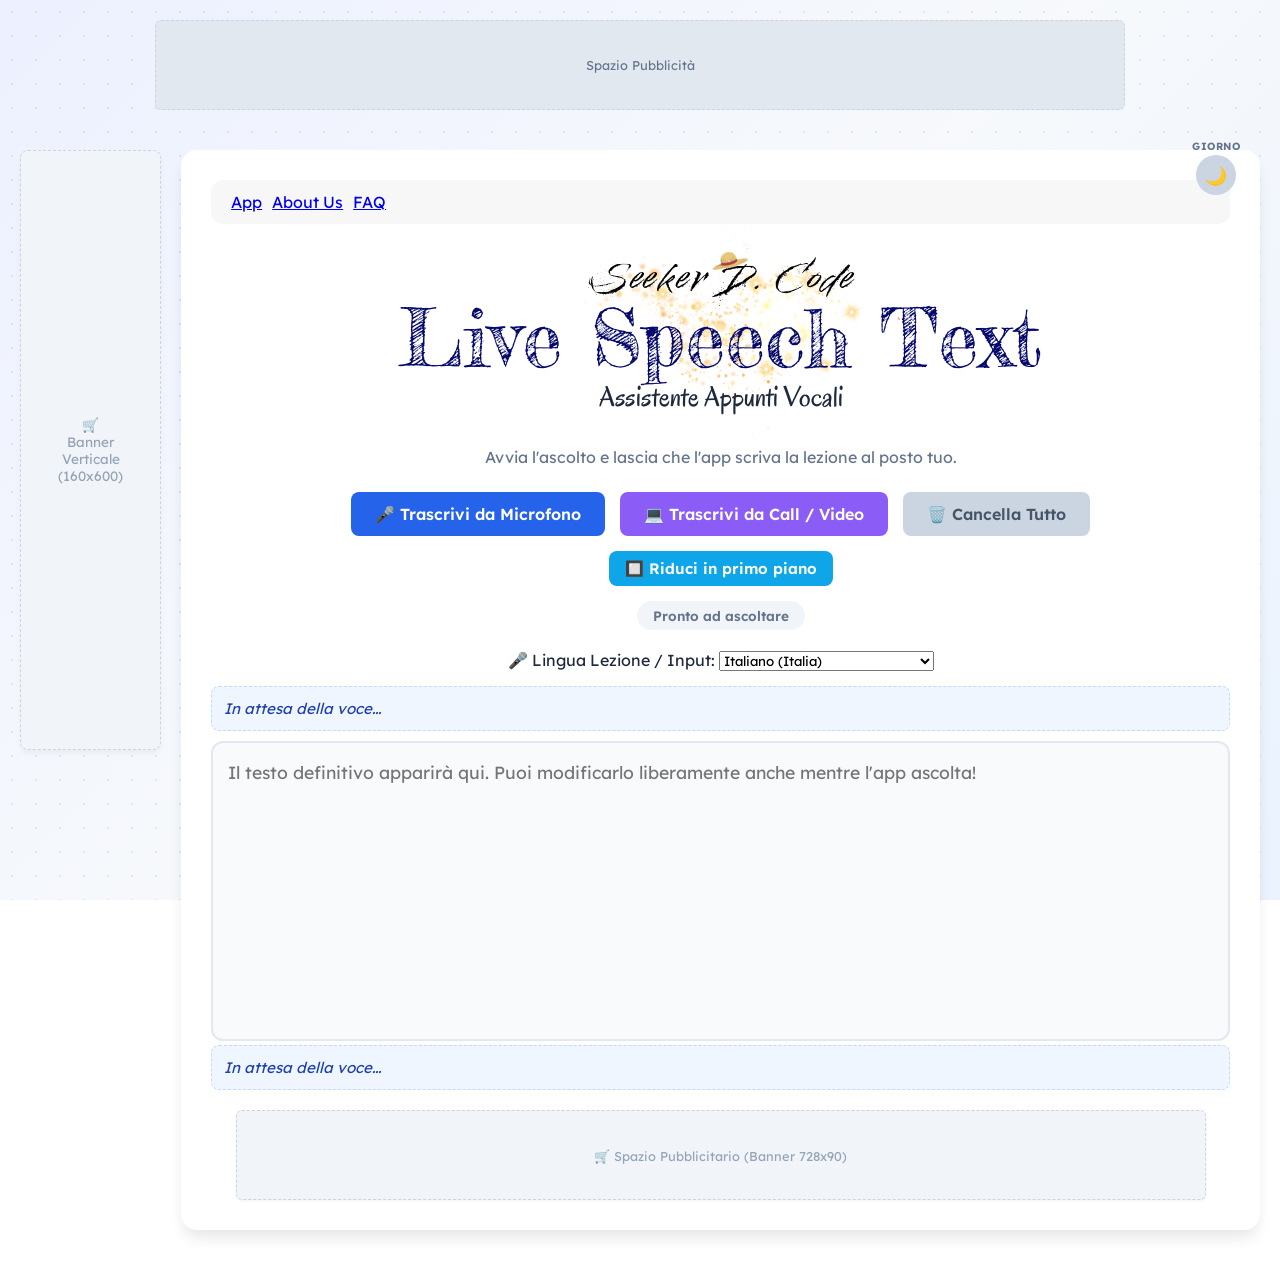
==== index.html @ fec31855 "Add files via upload" ====
<!DOCTYPE html>
<html lang="it">
<head>
<meta charset="UTF-8">
<meta name="viewport" content="width=device-width, initial-scale=1.0">
<title>LiveSpeech Text | Free Live Audio Transcription</title>
<meta name="description" content="Transcribe live audio to text for free. Real-time voice dictation for PC, smartphone, and tablet. No registration, no limits.">
<meta property="og:title" content="LiveSpeech Text - Free Live Audio Transcription">
<meta property="og:description" content="Dictate and transcribe your voice in real time. Continuous web application optimized for mobile devices.">
<meta property="og:type" content="website">

<link rel="preconnect" href="https://fonts.googleapis.com">
<link rel="preconnect" href="https://fonts.gstatic.com" crossorigin>
<link href="https://fonts.googleapis.com/css2?family=Fredericka+the+Great&family=Lexend:wght@100..900&family=Oregano:ital@0;1&family=Splash&display=swap" rel="stylesheet">

<link rel="icon" type="image/x-icon" href="assets/favicon.ico">

<link rel="manifest" href="manifest.json">
<link rel="stylesheet" href="css/main.css">

<script>
if (window.location.protocol !== 'file:') {
const hasCookieBlock = document.cookie.split('; ').some(row => row.startsWith('block_ads='));

if (localStorage.getItem('block_ads') === 'true' || hasCookieBlock) {
console.log("Modalità Sviluppatore Attiva nella PWA: AdSense inibito.");
} else {
const adsenseScript = document.createElement('script');
adsenseScript.async = true;
adsenseScript.src = "https://pagead2.googlesyndication.com/pagead/js/adsbygoogle.js?client=ca-pub-9544811471414500";
adsenseScript.crossOrigin = "anonymous";
document.head.appendChild(adsenseScript);
}
}
</script>
</head>
<body>

<div id="pwa-mobile-badge" class="pwa-hidden">
<span>📲 Aggiungi alla Home</span>
</div>

<div id="pwa-pc-badge" class="pwa-hidden">
<span>💻 Installa l'App sul PC</span>
</div>

<main>
<div class="banner-adv">Spazio Pubblicità</div>

<div class="page-body-wrapper">

<div id="banner-laterale-sinistro">
🛒 <br> Banner <br> Verticale <br> (160x600)
</div>

<div class="app-container">

<div id="theme-bubble-container">
<span id="theme-text-label">giorno</span>
<button id="theme-toggle" title="Cambia tema">🌓</button>
</div>

<div class="top-right-controls-inline">
<nav class="main-nav">
<a href="#" id="link-app" class="nav-link active">App</a>
<a href="#" id="link-about" class="nav-link">About Us</a>
<a href="#" id="link-faq" class="nav-link">FAQ</a>
</nav>

<div class="controls-cluster">
<div class="lang-control-box">
<label for="select-interfaccia" class="theme-label">📱Language:</label>
<select id="select-interfaccia" class="theme-select">
<option value="it">Italiano</option>
<option value="en">English</option>
</select>
</div>
</div>
</div> 

<div class="brand-header">
<div class="seeker-title-container">
<span class="luffy-hat"></span>
<span class="seeker-text">Seeker D. Code</span>
</div>
<div class="magic-sparkles"></div>
<h1 class="main-title">Live Speech Text</h1>
<h2 class="main-title sub-text-bold">Assistente Appunti Vocali</h2>
</div>

<div id="sezione-app">
<p>Avvia l'ascolto e lascia che l'app scriva la lezione al posto tuo.</p>

<div class="controls-section">
<button id="btn-ascolto" class="btn-primary">🎤 Trascrivi da Microfono</button>
<button id="btn-cattura-sistema" style="background-color: #8b5cf6; color: white;">💻 Trascrivi da Call / Video</button>
<button id="btn-cancella" class="btn-danger">🗑️ Cancella Tutto</button>
</div>

<div style="margin-bottom: 15px;">
<button id="btn-pip" style="background-color: #0ea5e9; color: white; width: auto; font-size: 0.95rem; padding: 8px 16px;">🔲 Riduci in primo piano</button>
</div>

<div class="status-badge" id="stato-app">Pronto ad ascoltare</div>

<div class="international-section" style="margin-bottom: 15px; display: flex; justify-content: center; gap: 20px; flex-wrap: wrap;">
<div>
<label for="select-lingua" class="theme-label">🎤 Lingua Lezione / Input:</label>
<select id="select-lingua" class="theme-select">
<option value="it-IT">Italiano (Italia)</option>
<option value="en-US">English (US)</option>
<option value="en-GB">English (UK)</option>
<option value="es-ES">Español (España)</option>
<option value="fr-FR">Français (France)</option>
<option value="de-DE">Deutsch (Deutschland)</option>
<option value="pt-PT">Português (Portugal)</option>
<option value="nl-NL">Nederlands (Paesi Bassi)</option>
<option value="pl-PL">Polski (Polonia)</option>
<option value="el-GR">Ελληνικά (Grecia)</option>
<option value="ro-RO">Română (Romania)</option>
<option value="sv-SE">Svenska (Svezia)</option>
<option value="zh-CN">中文 (Cina - Semplificato)</option>
<option value="ja-JP">日本語 (Giappone)</option>
<option value="ko-KR">한국어 (Corea del Sud)</option>
<option value="hi-IN">हिन्दी (India)</option>
<option value="th-TH">ไทย (Thailandia)</option>
<option value="vi-VN">Tiếng Việt (Vietnam)</option>
<option value="id-ID">Bahasa Indonesia (Indonesia)</option>
<option value="tr-TR">Türkçe (Turchia)</option>
<option value="ru-RU">Русский (Russia)</option>
</select>
</div>
</div>

<div class="notes-container">
                        <div id="box-anteprima-ia" style="background-color: #eff6ff; color: #1e40af; padding: 12px; border-radius: 8px; margin-bottom: 10px; font-style: italic; font-size: 0.95rem; border: 1px dashed #bfdbfe; text-align: left;">
                            In attesa della voce...
                        </div>
<textarea id="area-appunti" placeholder="Il testo definitivo apparirà qui. Puoi modificarlo liberamente anche mentre l'app ascolta!"></textarea>
</div>

<div class="download-section">
<button id="btn-download" style="display: none;">💾 Scarica Appunti (.txt)</button>
</div>
                        <div id="box-anteprima-ia" style="background-color: #eff6ff; color: #1e40af; padding: 12px; border-radius: 8px; margin-bottom: 10px; font-style: italic; font-size: 0.95rem; border: 1px dashed #bfdbfe; text-align: left;">
                            In attesa della voce...
                        </div>                 
</div>

<div id="sezione-about" class="page-section content-card" style="display: none;">
<h2 class="section-title">About Us</h2>
<div class="about-content">
<h3>La storia dietro Seeker D. Code</h3>
<p>
<strong>Live Speech Text</strong> non nasce semplicemente come l'ennesimo software di dettatura, ma da una reale esigenza di libertà ed efficienza nel flusso di lavoro quotidiano. Troppo spesso gli strumenti di trascrizione tradizionali sono rigidi, vincolati a singole finestre o incapaci di modificare in tempo reale ciò che l'app ha catturato in modo errato.
</p>
<p>
Da questa sfida è nata l'idea: creare uno spazio minimale, reattivo e accessibile, capace di adattarsi istantaneamente sia alla voce dal vivo che all'audio di sistema. Ma la vera spinta è stata il desiderio di rompere gli schemi dell'interfaccia classica, introducendo funzionalità avanzate come il <em>Document Picture-in-Picture</em> — una finestra fluttuante che permette di mantenere il controllo totale delle trascrizioni mentre si naviga, si scrive o si lavora su altri software.
</p>
<p>
Dietro lo sviluppo di questa applicazione c'è la filosofia racchiusa nel nostro brand: <strong>Seeker D. Code</strong>.
</p>

<blockquote class="philosophy-quote">
Se il codice è un oceano di infinite possibilità, noi abbiamo scelto di affrontarlo da ricercatori. Questo nome è il nostro piccolo manifesto silenzioso. Rappresenta la nostra volontà, la determinazione incrollabile di chi non si arrende davanti ai limiti tecnici e insegue una visione di totale libertà digitale. È il legame profondo tra la passione per la creatività e la forza di tracciare la propria rotta, portando un sorriso e un tocco di colore (e magari un cappello di paglia ben saldo in testa) anche tra le righe di programmazione più complesse.
</blockquote>

<h3>Le Caratteristiche Principali</h3>
<ul class="features-list">
<li><strong>Doppia Modalità di Acquisizione:</strong> Passa istantaneamente dalla trascrizione ambientale tramite microfono alla cattura diretta ed esclusiva dei flussi audio di call, video e riunioni online.</li>
<li><strong>Focus Multilingue:</strong> Supporto nativo per l'internazionalizzazione, ottimizzato per comprendere i dettagli e le sfumature della voce in contesti dinamici.</li>
<li><strong>Area di Lavoro Mobile:</strong> Sfrutta la potenza del Document PiP per ridurre l'applicazione in un angolo dello schermo, continuando a monitorare lo stato e i testi in tempo reale senza interrompere i tuoi compiti principali.</li>
<li><strong>Privacy &amp; Controllo:</strong> Nessun dato viene trattenuto. Tutto ciò che viene trascritto rimane locale, pronto per essere scaricato con il pulsante "💾 Scarica Testo" o selezionato e copiato, ed infine ripulito istantaneamente.</li>
</ul>

<p class="about-footer">
Siamo qui per esplorare, innovare e rendere la tecnologia uno strumento al servizio della tua produttività. <em>La ricerca del codice definitivo non finisce mai!</em>
</p>
</div>

<hr class="about-divider">

<div class="about-credits">
<h3>Contatti &amp; Credits</h3>
<p>Hai riscontrato un problema, vuoi suggerire una funzionalità o semplicemente fare due chiacchiere sul codice?</p>
<div class="credits-links">
<a href="mailto:seekerdcode@gmail.com" class="credit-link">📧 Email</a>
<a href="https://www.linkedin.com/in/code-seeker-d-194633411/" target="_blank" class="credit-link">💼 LinkedIn</a>
</div>
<p class="copyright">© 2026 Seeker D. Code. Made with 💜 and Determination.</p>
</div>
</div>

<div id="sezione-faq" class="page-section content-card" style="display: none;">
<h2>❓ Domande Frequenti (FAQ)</h2>
<div class="accordion">
</div>
</div>

<div class="advertising-space">
<div id="banner-principale">
🛒 Spazio Pubblicitario (Banner 728x90)
</div>
</div>

</div> </div> </main>

<div id="custom-modal" class="modal-overlay">
<div class="modal-box">
<div class="modal-icon">⚠️</div>
<h3 id="modal-titolo">Sei sicuro?</h3>
<p id="modal-messaggio">Questa azione non può essere annullata.</p>
<div class="modal-buttons">
<button id="modal-btn-annulla" class="btn-modal-secondary">Annulla</button>
<button id="modal-btn-conferma" class="btn-modal-danger">Sì, cancella</button>
</div>
</div>
</div>

<div id="pwa-install-modal" class="modal-overlay">
<div class="modal-box">
<div class="modal-icon">📲</div>
<h3>Installa Live Speech Text</h3>
<p>Aggiungi l'app alla tua schermata Home per usarla a tutto schermo come un'applicazione vera e propria!</p>
<div class="modal-buttons">
<button id="btn-pwa-cancella" class="btn-modal-secondary">Più tardi</button>
<button id="btn-pwa-installa" class="btn-primary" style="padding: 10px 18px; font-size: 0.9rem;">Installa</button>
</div>
</div>
</div>

<script src="js/faq-data.js"></script>
<script src="js/app.js"></script>

<script>
if ('serviceWorker' in navigator) {
window.addEventListener('load', () => {
navigator.serviceWorker.register('sw.js').catch(err => console.error(err));
});
}

let pwaPrompt;
const mobileBadge = document.getElementById('pwa-mobile-badge');
const pcBadge = document.getElementById('pwa-pc-badge');

window.addEventListener('beforeinstallprompt', (e) => {
e.preventDefault();
pwaPrompt = e;
const isMobileOrTablet = window.matchMedia("(max-width: 768px)").matches && 
('ontouchstart' in window || navigator.maxTouchPoints > 0);

if (isMobileOrTablet) {
mobileBadge.classList.remove('pwa-hidden');
mobileBadge.classList.add('pwa-visible');
} else {
pcBadge.classList.remove('pwa-hidden');
pcBadge.classList.add('pwa-visible');
}
});

const avviaInstallazione = async () => {
if (pwaPrompt) {
pwaPrompt.prompt();
const { outcome } = await pwaPrompt.userChoice;
console.log(`Risultato installazione: ${outcome}`);
pwaPrompt = null;
}
mobileBadge.classList.replace('pwa-visible', 'pwa-hidden');
pcBadge.classList.replace('pwa-visible', 'pwa-hidden');
};

mobileBadge.addEventListener('click', avviaInstallazione);
pcBadge.addEventListener('click', avviaInstallazione);
</script>

<div id="google_translate_element" style="display:none;"></div>
<script type="text/javascript">
function googleTranslateElementInit() {
if (typeof google !== 'undefined' && google.translate && google.translate.TranslateElement) {
new google.translate.TranslateElement({
pageLanguage: 'it', 
layout: google.translate.TranslateElement.InlineMethod ? google.translate.TranslateElement.InlineMethod.SIMPLE : 0,
autoDisplay: true
}, 'google_translate_element');
}
}
</script>
<script type="text/javascript" src="//translate.google.com/translate_a/element.js?cb=googleTranslateElementInit"></script>
</body>
</html>
---- css/main.css ----
/* ==========================================================================
   🎛️ REGISTA GENERALE DEL LAYOUT (main.css)
   ========================================================================== */

/* 1. Reset, Font e Layout Base Generale */
@import url('style-base.css');

/* 2. Ottimizzazioni Desktop (Sopra i 769px) */
@import url('style-desktop.css');

/* 3. Estensioni e Utility (PWA, Lingue, Dark Mode) */
@import url('style-pwa.css');
@import url('style-lingua.css');
@import url('style-dark.css');

/* 4. Layout Mobile (Sotto i 768px) */
@import url('style-mobile.css');
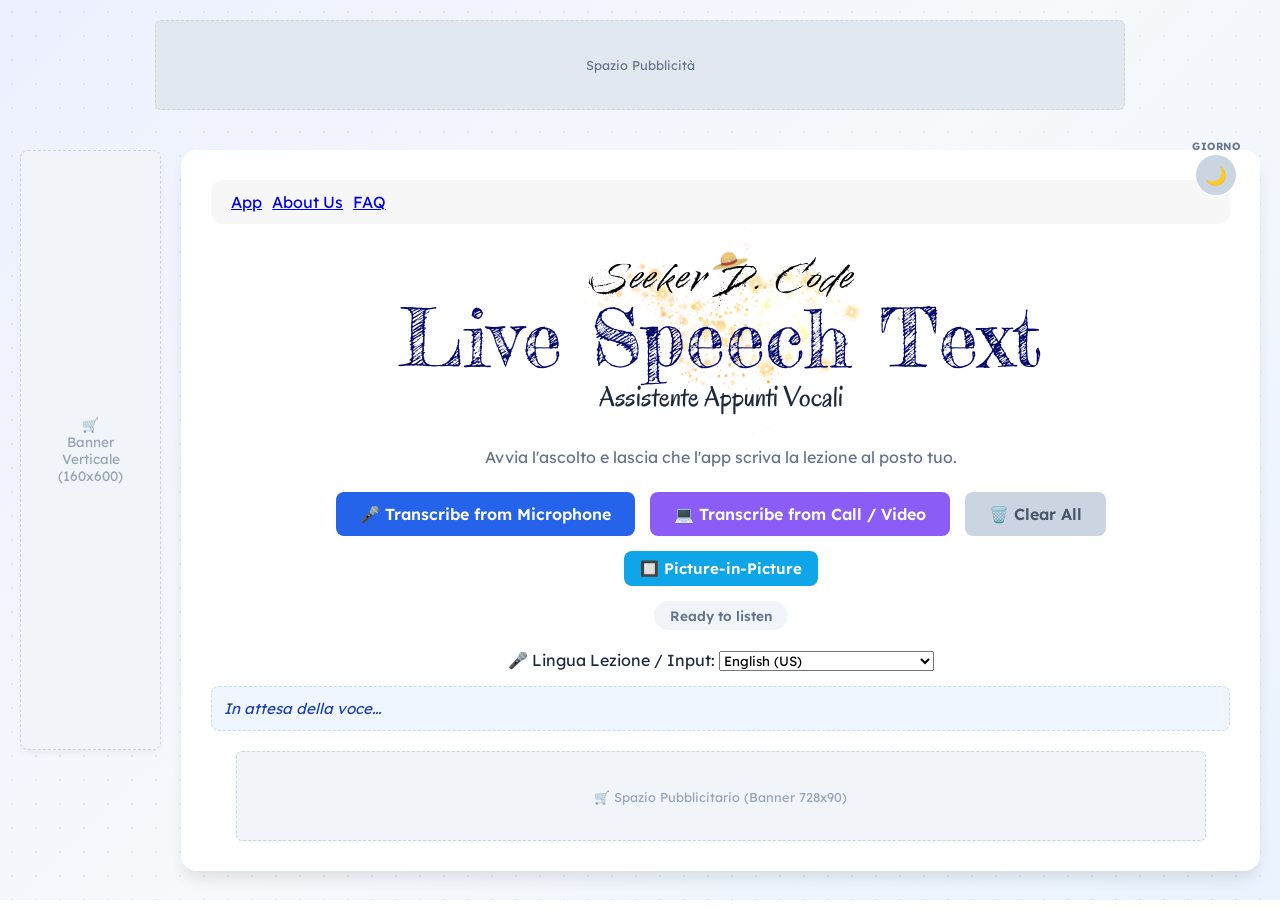
==== commit 3fa71d8a: "Update index.html" ====
--- a/index.html
+++ b/index.html
@@ -104,47 +104,41 @@
 <div class="status-badge" id="stato-app">Pronto ad ascoltare</div>
 
 <div class="international-section" style="margin-bottom: 15px; display: flex; justify-content: center; gap: 20px; flex-wrap: wrap;">
-<div>
-<label for="select-lingua" class="theme-label">🎤 Lingua Lezione / Input:</label>
-<select id="select-lingua" class="theme-select">
-<option value="it-IT">Italiano (Italia)</option>
-<option value="en-US">English (US)</option>
-<option value="en-GB">English (UK)</option>
-<option value="es-ES">Español (España)</option>
-<option value="fr-FR">Français (France)</option>
-<option value="de-DE">Deutsch (Deutschland)</option>
-<option value="pt-PT">Português (Portugal)</option>
-<option value="nl-NL">Nederlands (Paesi Bassi)</option>
-<option value="pl-PL">Polski (Polonia)</option>
-<option value="el-GR">Ελληνικά (Grecia)</option>
-<option value="ro-RO">Română (Romania)</option>
-<option value="sv-SE">Svenska (Svezia)</option>
-<option value="zh-CN">中文 (Cina - Semplificato)</option>
-<option value="ja-JP">日本語 (Giappone)</option>
-<option value="ko-KR">한국어 (Corea del Sud)</option>
-<option value="hi-IN">हिन्दी (India)</option>
-<option value="th-TH">ไทย (Thailandia)</option>
-<option value="vi-VN">Tiếng Việt (Vietnam)</option>
-<option value="id-ID">Bahasa Indonesia (Indonesia)</option>
-<option value="tr-TR">Türkçe (Turchia)</option>
-<option value="ru-RU">Русский (Russia)</option>
-</select>
-</div>
-</div>
-
-<div class="notes-container">
-                        <div id="box-anteprima-ia" style="background-color: #eff6ff; color: #1e40af; padding: 12px; border-radius: 8px; margin-bottom: 10px; font-style: italic; font-size: 0.95rem; border: 1px dashed #bfdbfe; text-align: left;">
-                            In attesa della voce...
-                        </div>
-<textarea id="area-appunti" placeholder="Il testo definitivo apparirà qui. Puoi modificarlo liberamente anche mentre l'app ascolta!"></textarea>
-</div>
-
-<div class="download-section">
-<button id="btn-download" style="display: none;">💾 Scarica Appunti (.txt)</button>
-</div>
-                        <div id="box-anteprima-ia" style="background-color: #eff6ff; color: #1e40af; padding: 12px; border-radius: 8px; margin-bottom: 10px; font-style: italic; font-size: 0.95rem; border: 1px dashed #bfdbfe; text-align: left;">
-                            In attesa della voce...
-                        </div>                 
+  <div>
+    <label for="select-lingua" class="theme-label">🎤 Lingua Lezione / Input:</label>
+      <select id="select-lingua" class="theme-select">
+        <option value="it-IT">Italiano (Italia)</option>
+        <option value="en-US">English (US)</option>
+        <option value="en-GB">English (UK)</option>
+        <option value="es-ES">Español (España)</option>
+        <option value="fr-FR">Français (France)</option>
+        <option value="de-DE">Deutsch (Deutschland)</option>
+        <option value="pt-PT">Português (Portugal)</option>
+        <option value="nl-NL">Nederlands (Paesi Bassi)</option>
+        <option value="pl-PL">Polski (Polonia)</option>
+        <option value="el-GR">Ελληνικά (Grecia)</option>
+        <option value="ro-RO">Română (Romania)</option>
+        <option value="sv-SE">Svenska (Svezia)</option>
+        <option value="zh-CN">中文 (Cina - Semplificato)</option>
+        <option value="ja-JP">日本語 (Giappone)</option>
+        <option value="ko-KR">한국어 (Corea del Sud)</option>
+        <option value="hi-IN">हिन्दी (India)</option>
+        <option value="th-TH">ไทย (Thailandia)</option>
+        <option value="vi-VN">Tiếng Việt (Vietnam)</option>
+        <option value="id-ID">Bahasa Indonesia (Indonesia)</option>
+        <option value="tr-TR">Türkçe (Turchia)</option>
+        <option value="ru-RU">Русский (Russia)</option>
+      </select>
+  </div>
+</div>
+  
+  <div class="download-section">
+    <button id="btn-download" style="display: none;">💾 Scarica Appunti (.txt)</button>
+  </div>
+
+  <div id="box-anteprima-ia" style="background-color: #eff6ff; color: #1e40af; padding: 12px; border-radius: 8px; margin-bottom: 10px; font-style: italic; font-size: 0.95rem; border: 1px dashed #bfdbfe; text-align: left;">
+      In attesa della voce...
+  </div>                 
 </div>
 
 <div id="sezione-about" class="page-section content-card" style="display: none;">
@@ -287,4 +281,4 @@
 </script>
 <script type="text/javascript" src="//translate.google.com/translate_a/element.js?cb=googleTranslateElementInit"></script>
 </body>
-</html>+</html>
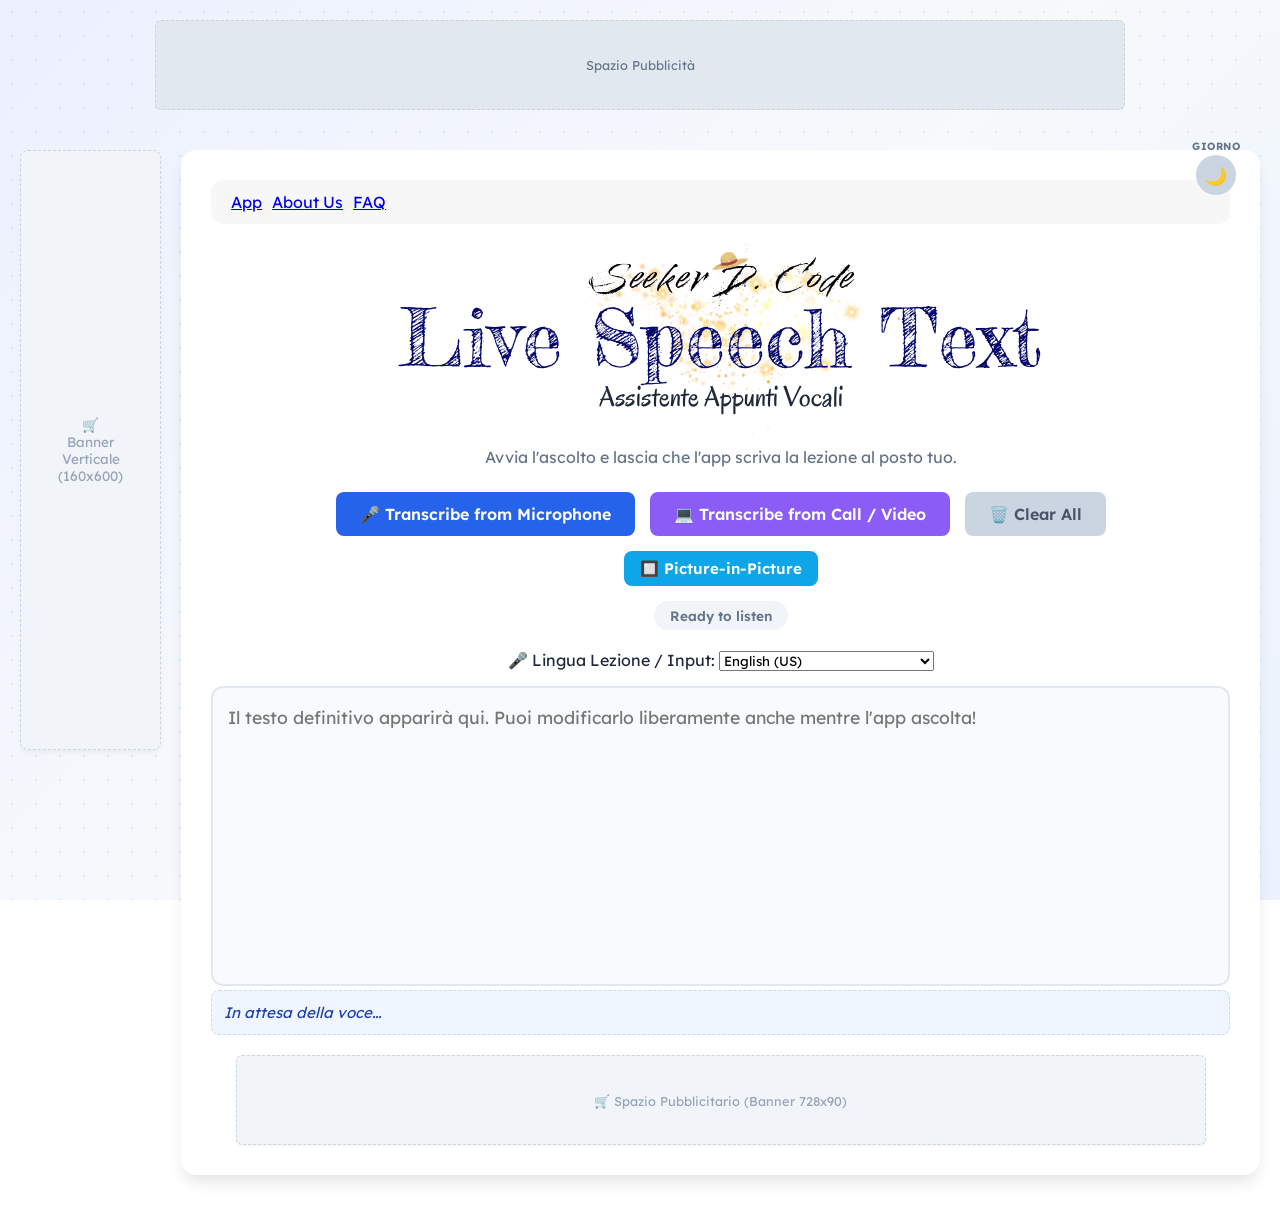
==== commit c5815248: "Update index.html" ====
--- a/index.html
+++ b/index.html
@@ -131,6 +131,10 @@
       </select>
   </div>
 </div>
+
+<div class="notes-container">
+  <textarea id="area-appunti" placeholder="Il testo definitivo apparirà qui. Puoi modificarlo liberamente anche mentre l'app ascolta!"></textarea>
+</div>
   
   <div class="download-section">
     <button id="btn-download" style="display: none;">💾 Scarica Appunti (.txt)</button>
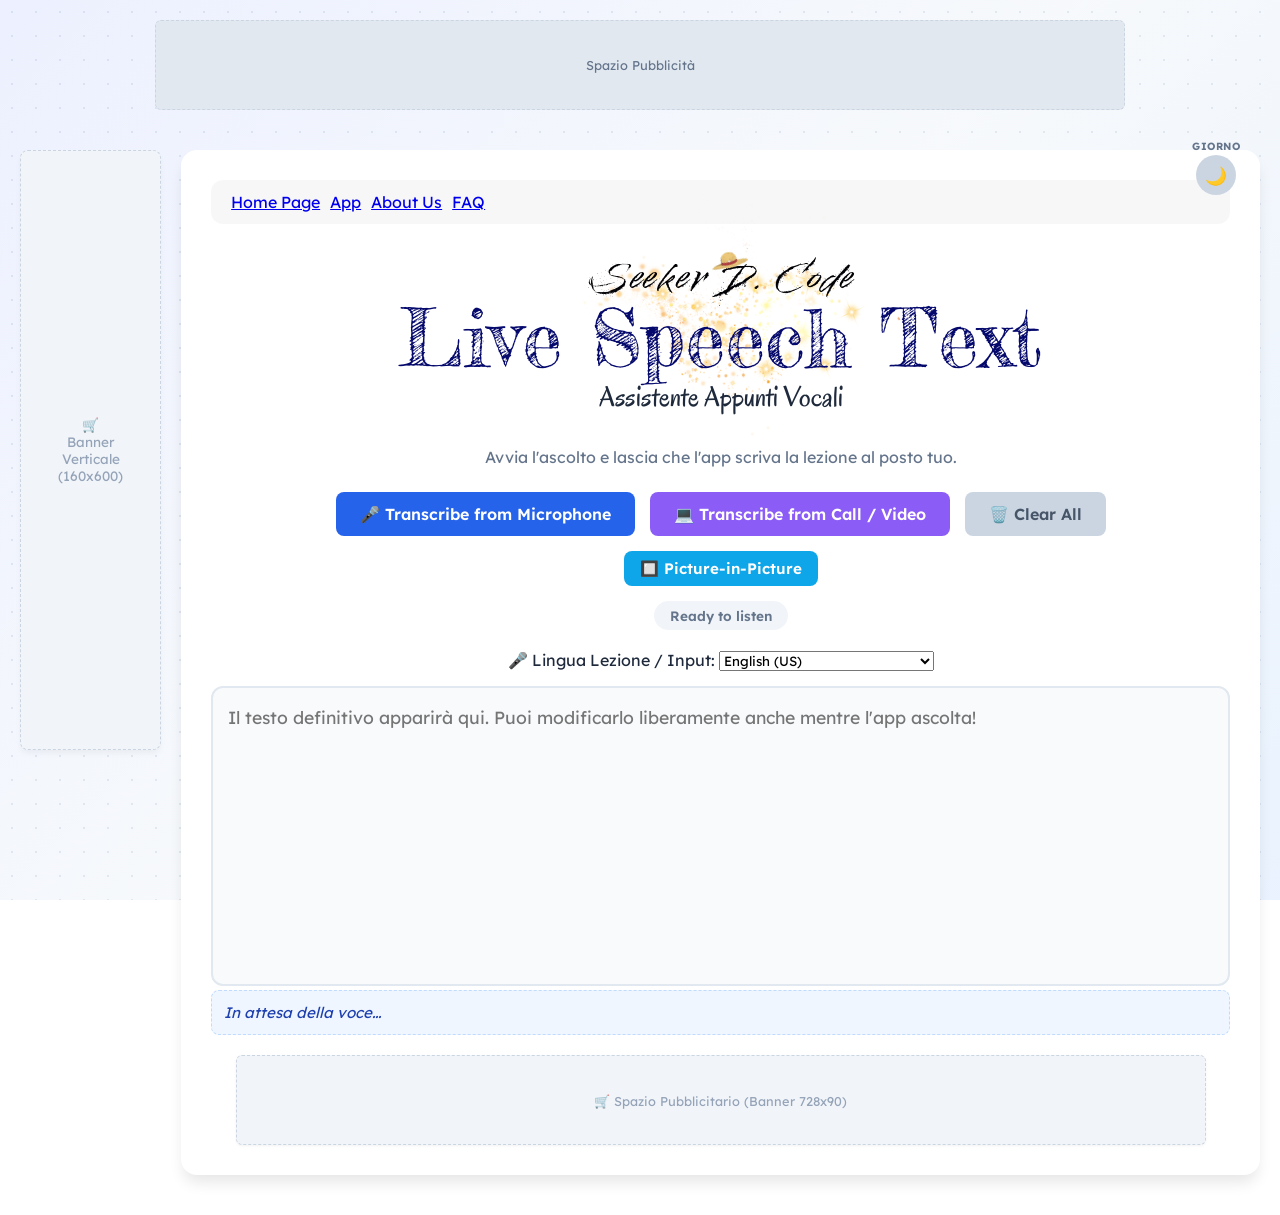
==== commit 101d108b: "Update index.html" ====
--- a/index.html
+++ b/index.html
@@ -62,9 +62,10 @@
 
 <div class="top-right-controls-inline">
 <nav class="main-nav">
-<a href="#" id="link-app" class="nav-link active">App</a>
-<a href="#" id="link-about" class="nav-link">About Us</a>
-<a href="#" id="link-faq" class="nav-link">FAQ</a>
+  <a href="https://seekerdcode.it" class="nav-link">Home Page</a>
+  <a href="#" id="link-app" class="nav-link active">App</a>
+  <a href="#" id="link-about" class="nav-link">About Us</a>
+  <a href="#" id="link-faq" class="nav-link">FAQ</a>
 </nav>
 
 <div class="controls-cluster">
@@ -137,7 +138,7 @@
 </div>
   
   <div class="download-section">
-    <button id="btn-download" style="display: none;">💾 Scarica Appunti (.txt)</button>
+    <button id="btn-download" style="display: none;">💾 Salva Testo (.txt)</button>
   </div>
 
   <div id="box-anteprima-ia" style="background-color: #eff6ff; color: #1e40af; padding: 12px; border-radius: 8px; margin-bottom: 10px; font-style: italic; font-size: 0.95rem; border: 1px dashed #bfdbfe; text-align: left;">
@@ -168,7 +169,7 @@
 <li><strong>Doppia Modalità di Acquisizione:</strong> Passa istantaneamente dalla trascrizione ambientale tramite microfono alla cattura diretta ed esclusiva dei flussi audio di call, video e riunioni online.</li>
 <li><strong>Focus Multilingue:</strong> Supporto nativo per l'internazionalizzazione, ottimizzato per comprendere i dettagli e le sfumature della voce in contesti dinamici.</li>
 <li><strong>Area di Lavoro Mobile:</strong> Sfrutta la potenza del Document PiP per ridurre l'applicazione in un angolo dello schermo, continuando a monitorare lo stato e i testi in tempo reale senza interrompere i tuoi compiti principali.</li>
-<li><strong>Privacy &amp; Controllo:</strong> Nessun dato viene trattenuto. Tutto ciò che viene trascritto rimane locale, pronto per essere scaricato con il pulsante "💾 Scarica Testo" o selezionato e copiato, ed infine ripulito istantaneamente.</li>
+<li><strong>Privacy &amp; Controllo:</strong> Nessun dato viene trattenuto. Tutto ciò che viene trascritto rimane locale, pronto per essere scaricato con il pulsante "💾 Salva Testo" o selezionato e copiato, ed infine ripulito istantaneamente.</li>
 </ul>
 
 <p class="about-footer">
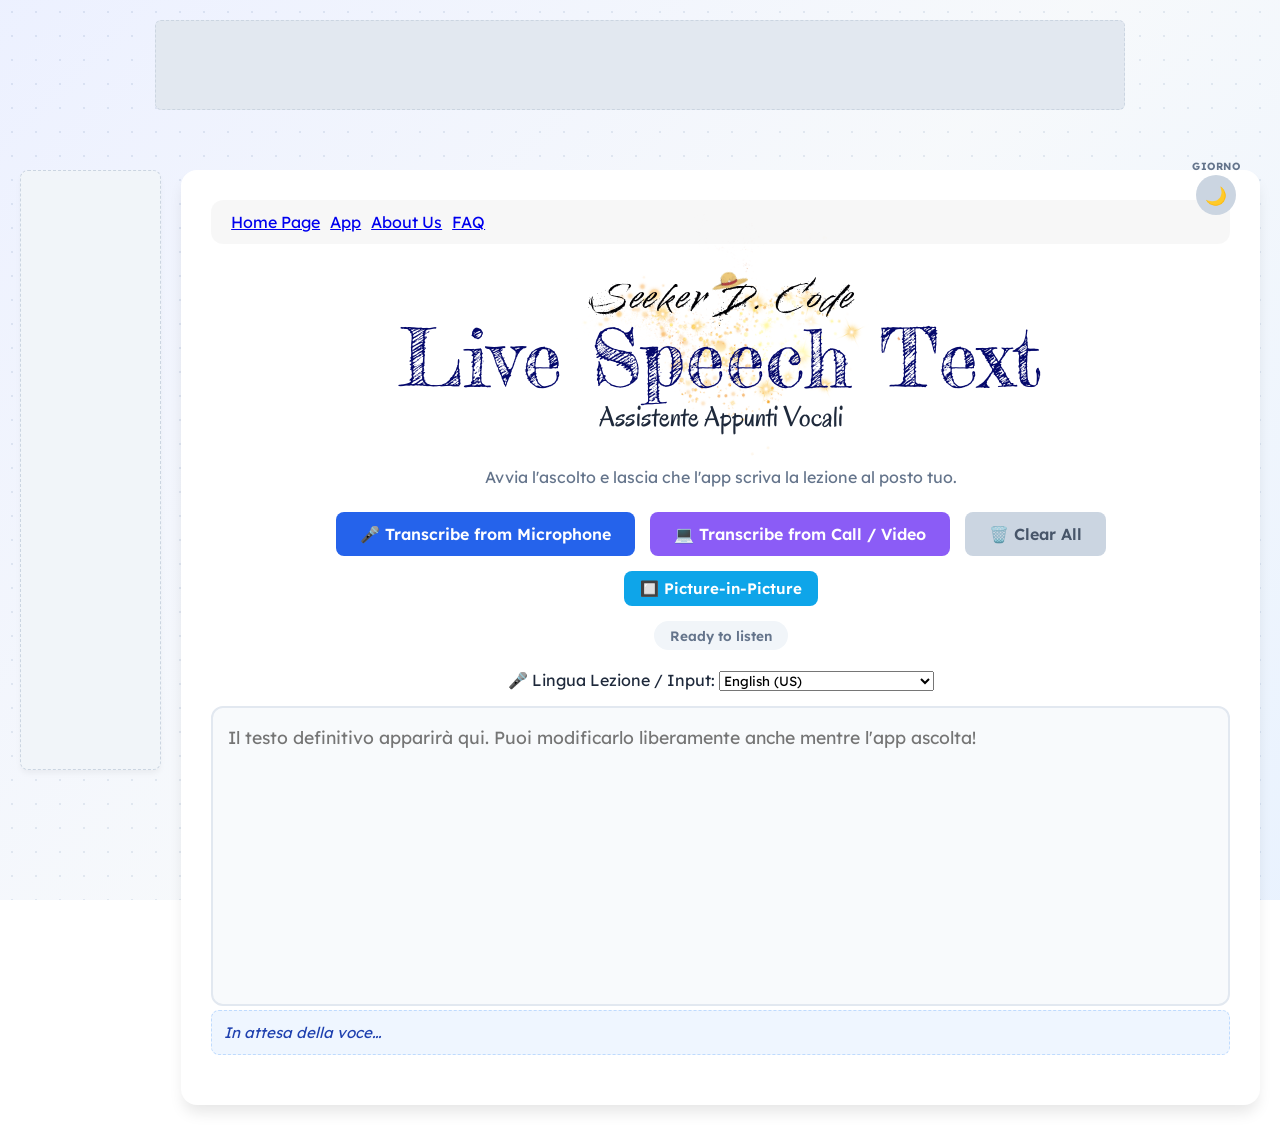
==== commit 05bacc67: "Update index.html" ====
--- a/index.html
+++ b/index.html
@@ -1,6 +1,12 @@
 <!DOCTYPE html>
 <html lang="it">
 <head>
+      <script>
+    // Se lo schermo è inferiore a 768px o è un dispositivo mobile, vai alla versione mobile
+    if (window.innerWidth <= 768 || /Android|iPhone|iPad|iPod/i.test(navigator.userAgent)) {
+        window.location.href = "mobile.html";
+    }
+    </script>
 <meta charset="UTF-8">
 <meta name="viewport" content="width=device-width, initial-scale=1.0">
 <title>LiveSpeech Text | Free Live Audio Transcription</title>
@@ -45,13 +51,32 @@
 </div>
 
 <main>
-<div class="banner-adv">Spazio Pubblicità</div>
+<div class="banner-adv" style="text-align: center; overflow: hidden; margin-bottom: 20px;">
+        <ins class="adsbygoogle"
+             style="display:block"
+             data-ad-client="ca-pub-9544811471414500"
+             data-ad-slot="9375275219"
+             data-ad-format="horizontal"
+             data-full-width-responsive="true"></ins>
+        <script>
+             (adsbygoogle = window.adsbygoogle || []).push({});
+        </script>
+    </div>
 
 <div class="page-body-wrapper">
 
-<div id="banner-laterale-sinistro">
-🛒 <br> Banner <br> Verticale <br> (160x600)
-</div>
+<div id="banner-laterale-sinistro" style="text-align: center; overflow: hidden;">
+            <ins class="adsbygoogle"
+                  style="display:block"
+                  data-ad-client="ca-pub-9544811471414500"
+                  data-ad-slot="2765339685"
+                  data-ad-format="vertical"
+                  data-full-width-responsive="false">
+            </ins>
+            <script>
+                 (adsbygoogle = window.adsbygoogle || []).push({});
+            </script>
+        </div>
 
 <div class="app-container">
 
@@ -196,10 +221,17 @@
 </div>
 </div>
 
-<div class="advertising-space">
-<div id="banner-principale">
-🛒 Spazio Pubblicitario (Banner 728x90)
-</div>
+<div class="advertising-space" style="text-align: center; overflow: hidden; margin-top: 20px;">
+      <ins class="adsbygoogle"
+           style="display:block"
+           data-ad-client="ca-pub-9544811471414500"
+           data-ad-slot="1424337850"
+           data-ad-format="auto"
+           data-full-width-responsive="true">
+      </ins>
+            <script>
+                 (adsbygoogle = window.adsbygoogle || []).push({});
+            </script>
 </div>
 
 </div> </div> </main>
